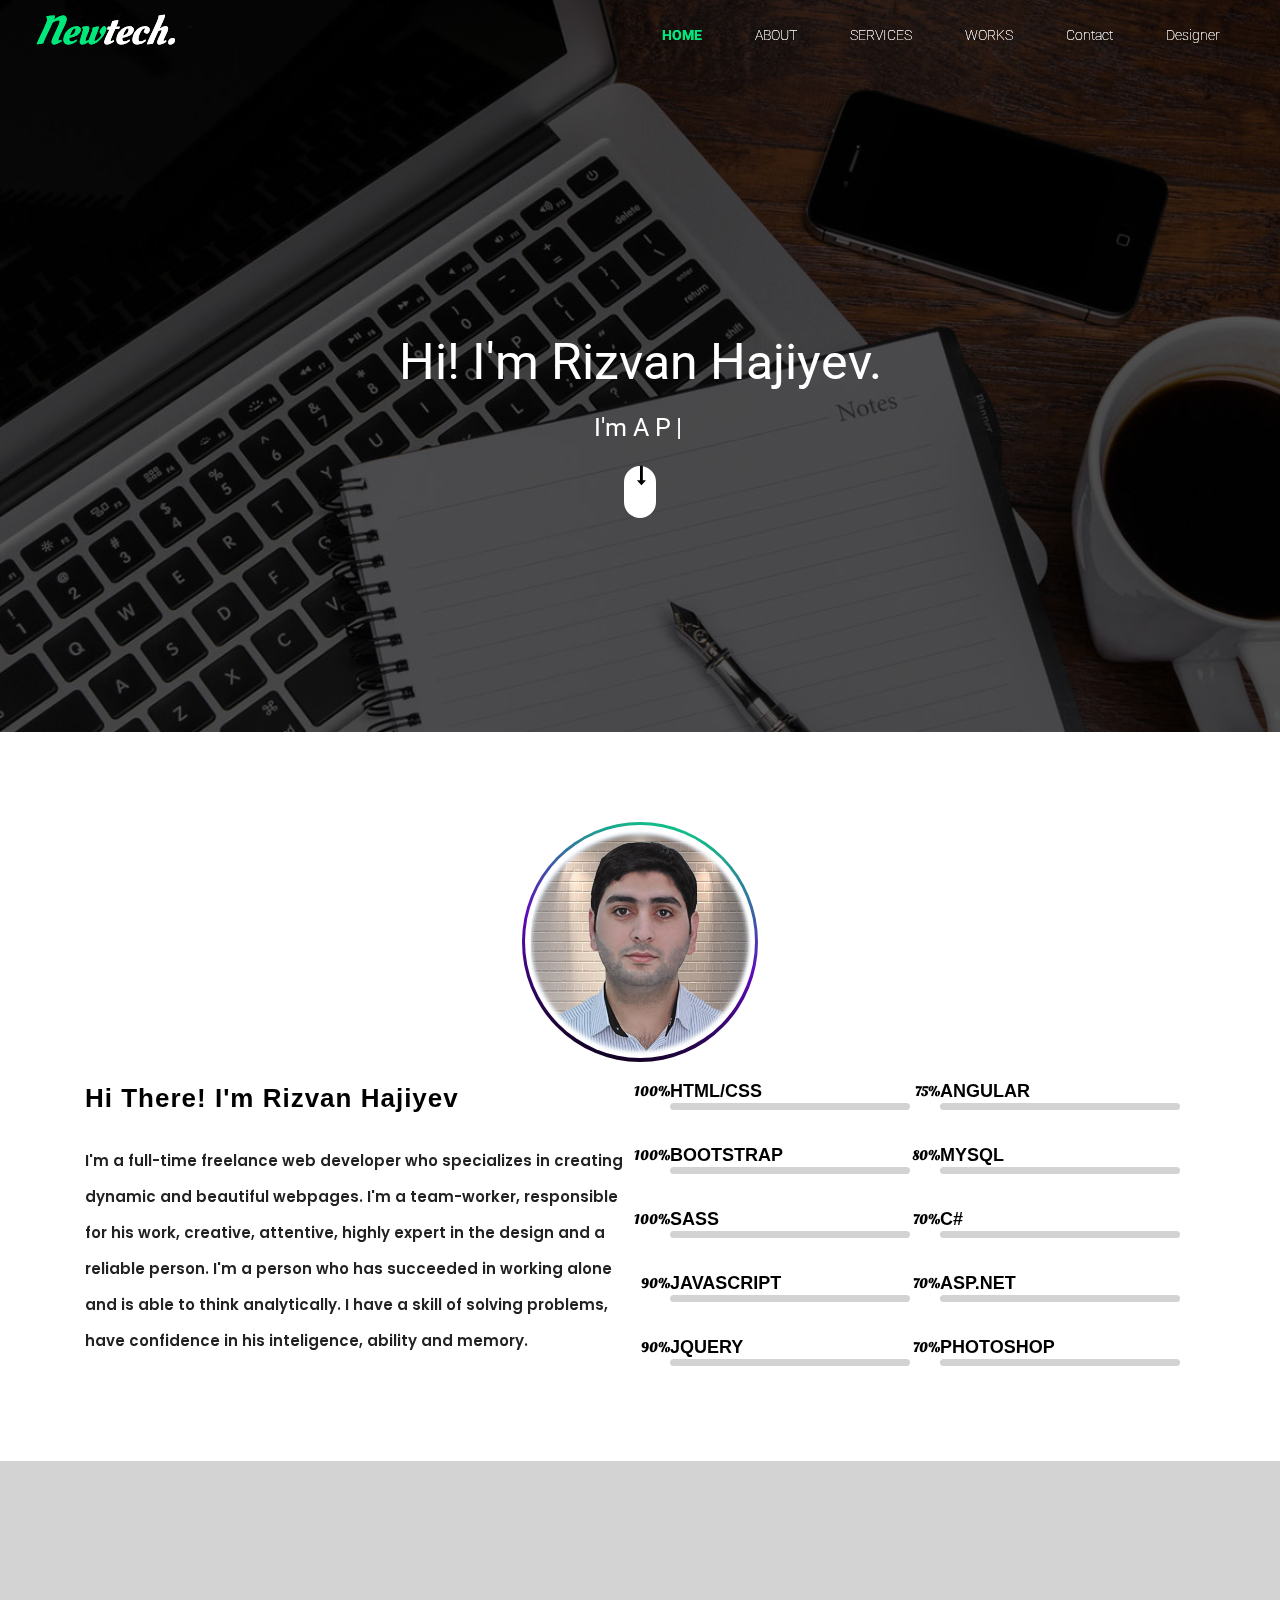
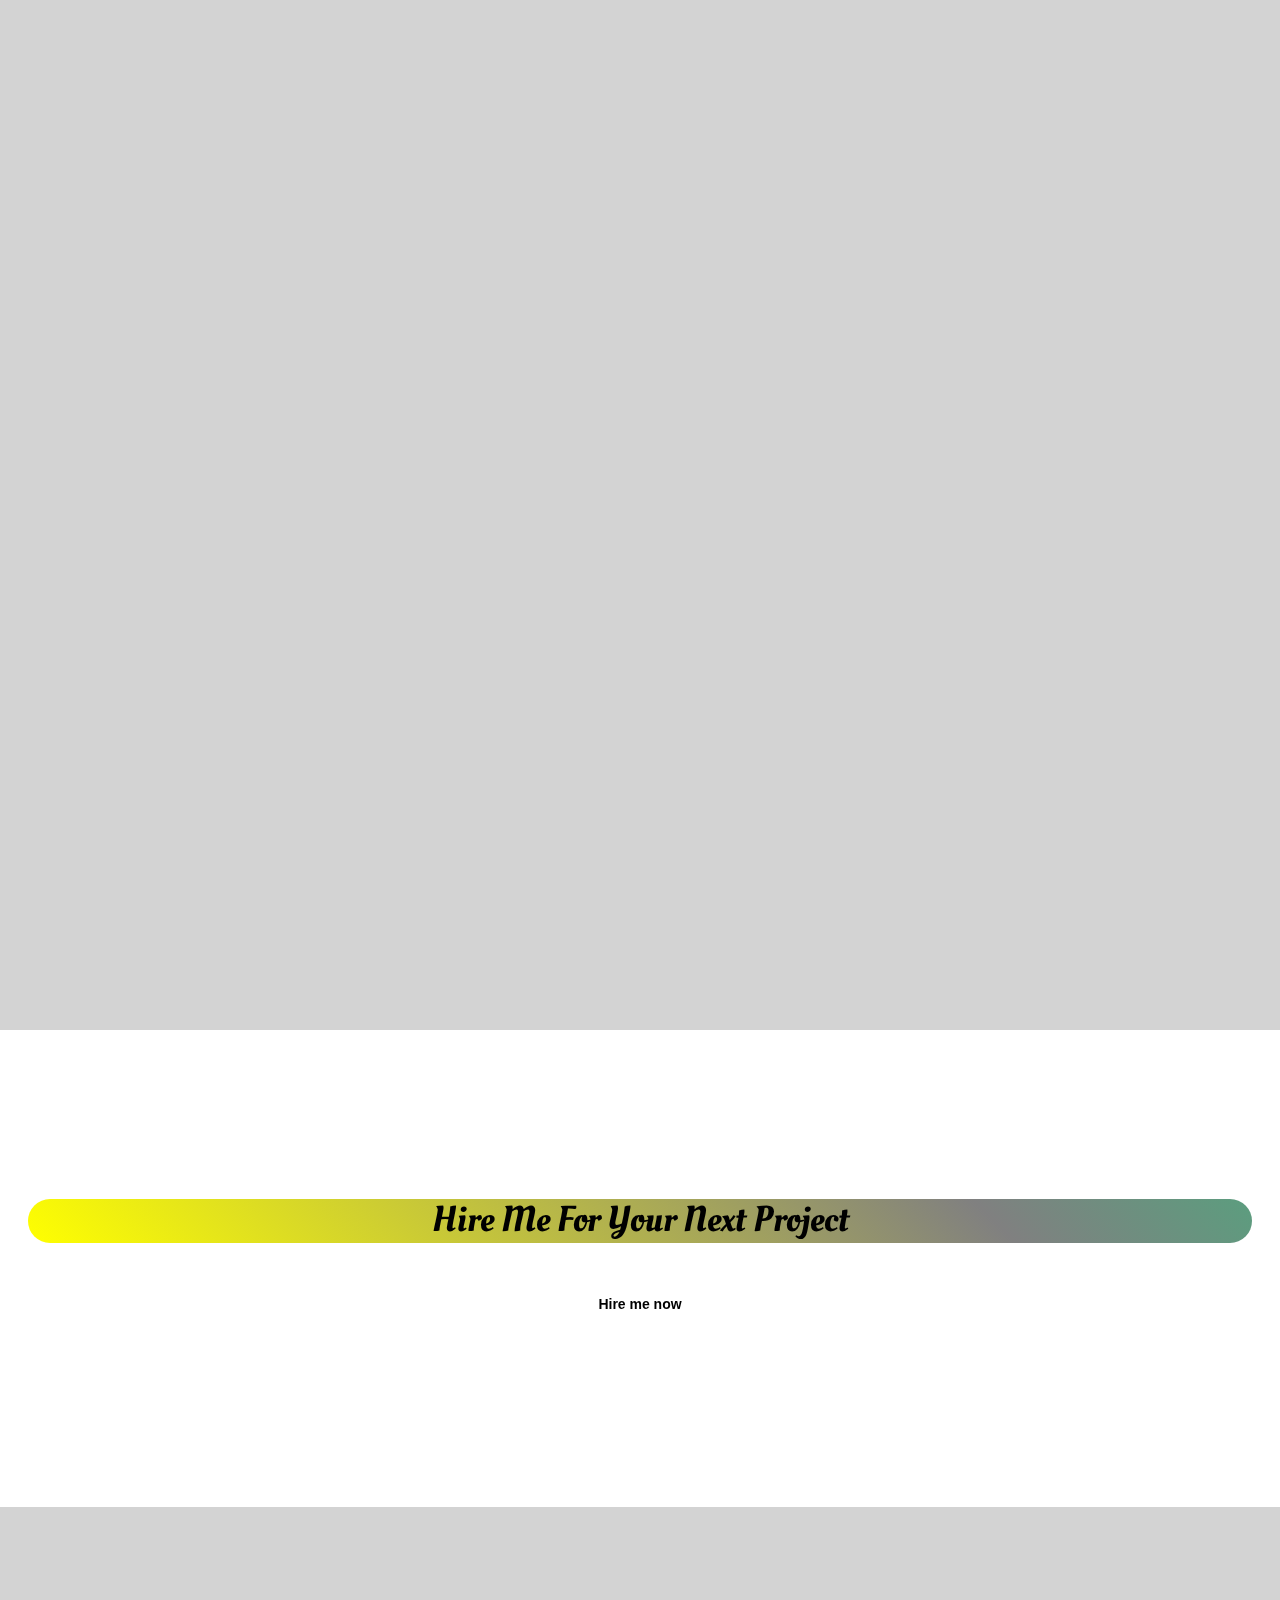
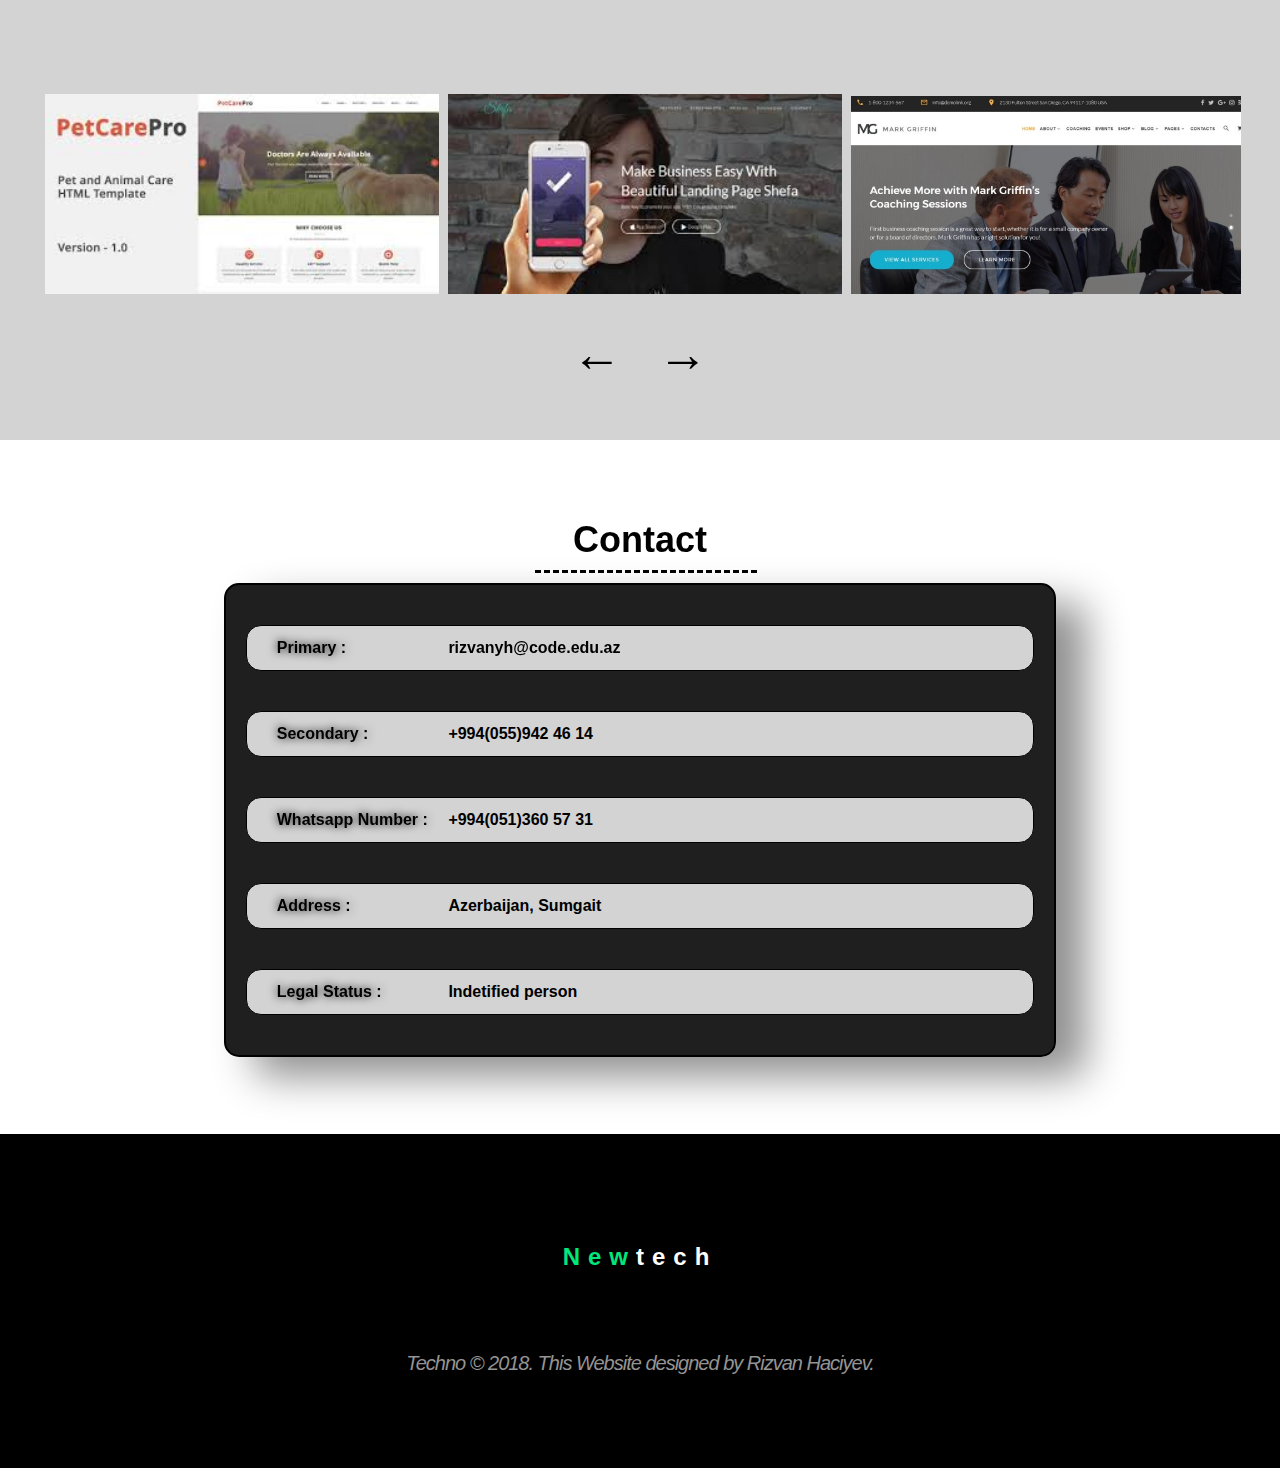
==== Portfolio/index.html @ cde6d9e6 "Add files via upload" ====
<!DOCTYPE html>
<html lang="en">

<head>
  <meta charset="UTF-8">
  <meta name="viewport" content="width=device-width, initial-scale=1.0">
  <meta http-equiv="X-UA-Compatible" content="ie=edge">
  <title>Portfolio</title>
  <link rel="icon" type="image/png" sizes="32x32" href="images/r.jpg">
  <link href="https://fonts.googleapis.com/css?family=Poppins:100,100i,200,200i,300,300i,400,400i,500,500i,600,600i,700,700i,800,800i,900,900i"
    rel="stylesheet">
  <link href="https://fonts.googleapis.com/css?family=Open+Sans:300,300i,400,400i,600,600i,700,700i,800,800i" rel="stylesheet">
  <link href="https://fonts.googleapis.com/css?family=Roboto:100,100i,300,300i,400" rel="stylesheet">
  <link href="https://fonts.googleapis.com/css?family=Oleo+Script:400,700&amp;subset=latin-ext" rel="stylesheet">
  <link rel="stylesheet" href="https://cdnjs.cloudflare.com/ajax/libs/font-awesome/4.7.0/css/font-awesome.min.css">
  <link rel="stylesheet" href="https://cdnjs.cloudflare.com/ajax/libs/animate.css/3.5.2/animate.min.css" integrity="sha384-OHBBOqpYHNsIqQy8hL1U+8OXf9hH6QRxi0+EODezv82DfnZoV7qoHAZDwMwEJvSw"
    crossorigin="anonymous">
  <link rel="stylesheet" href="https://maxcdn.bootstrapcdn.com/bootstrap/3.3.7/css/bootstrap.min.css" integrity="sha384-BVYiiSIFeK1dGmJRAkycuHAHRg32OmUcww7on3RYdg4Va+PmSTsz/K68vbdEjh4u"
    crossorigin="anonymous">
  <link rel="stylesheet" href="css/animate.css">
  <link rel="stylesheet" href="css/style.css">
</head>

<body>
  <!--Start Header--------------------->
  <div class="mrotate">
    <div class="rotate">Loading...</div>
  </div>
  <section>
    <div class="container-fluid contain">
      <div class="row">
        <div class="shead">
          <div class="col-md-12 menubox">
            <h1><span>New</span>tech.</h1>
            <div class="lines">
              <div class="line3" id="sameline"></div>
              <div class="line1" id="sameline"></div>
              <div class="line2" id="sameline"></div>
              <div class="Cline1"></div>
              <div class="Cline2"></div>
            </div>
            <nav>
              <ul class="static">
                <li>
                  <a class="switch active" href="#homechange" id="home">HOME</a>
                </li>
                <li>
                  <a class="switch" href="#featureschange" id="features">ABOUT</a>
                </li>
                <li>
                  <a class="switch" href="#screenchange" id="screen">SERVICES</a>
                </li>
                <li>
                  <a class="switch" href="#workschange" id="works">WORKS</a>
                </li>
                <li>
                  <a class="switch" href="#contactchange" id="contact">Contact</a>
                </li>
                <li>
                  <a class="switch" href="#designchange" id="design">Designer</a>
                </li>
              </ul>

              <div class="liline"></div>
            </nav>

          </div>

        </div>
      </div>
    </div>
  </section>

  <section class="header" id="homechange">
    <div class="container-fluid contain">
      <div class="row">
        <div class="head">
          <div class="col-md-12 menubox">
            <h1><span>New</span>tech.</h1>
            <div class="lines">
              <div class="line3"></div>
              <div class="line1"></div>
              <div class="line2"></div>
              <div class="Cline1"></div>
              <div class="Cline2"></div>
            </div>
            <nav>
              <ul class="static">
                <li>
                  <a class="switch active" href="#homechange" id="home">HOME</a>
                </li>
                <li>
                  <a class="switch" href="#featureschange" id="features">ABOUT</a>
                </li>
                <li>
                  <a class="switch" href="#screenchange" id="screen">SERVICES</a>
                </li>
                <li>
                  <a class="switch" href="#workschange" id="works">WORKS</a>
                </li>
                <li>
                  <a class="switch" href="#contactchange" id="contact">Contact</a>
                </li>
                <li>
                  <a class="switch" href="#designchange" id="design">Designer</a>
                </li>
              </ul>
              <div class="liline"></div>
            </nav>
          </div>
          <div class="headtext">
            <h2>Hi! I'm Rizvan Hajiyev.</h2>
            <span class="typing"></span>
            <div class="round">
              <i class="fa fa-long-arrow-down down" aria-hidden="true"></i>
            </div>
          </div>
        </div>
      </div>
    </div>
  </section>
  <!--End Header----------------->

  <!--Start Parts1---------------------->
  <section class="parts1" id="featureschange">
    <div class="container">
      <div class="imgbox">
        <img src="images/mine.jpg" alt="">
      </div>
      <div class="row">
        <div class="col-md-6 ">
          <div class="first">
            <h1>Hi There! I'm Rizvan Hajiyev</h1>
            <p>I'm a full-time freelance web developer who specializes in creating dynamic and beautiful webpages.
              I'm a team-worker, responsible for his work, creative, attentive, highly expert in the design and a
              reliable person.
              I'm a person who has succeeded in working alone and is able to think analytically.
              I have a skill of solving problems, have confidence in his inteligence, ability and memory.</p>
          </div>
        </div>
        <div class="col-md-6 ">
          <div class="first">
            <div class="col-md-6">
              <h4 class="secondp">HTML/CSS</h4><span class="degreenum"></span>
              <div class="mainline ">
                <div class="innerline first"><abbr title="100%">100%</abbr></div>
              </div>
              <h4 class="secondp">BOOTSTRAP</h4>
              <div class="mainline ">
                <div class="innerline first"><abbr title="100%">100%</abbr></div>
              </div>
              <h4 class="secondp">SASS</h4>
              <div class="mainline ">
                <div class="innerline first"><abbr title="100%">100%</abbr></div>
              </div>
              <h4 class="secondp">JAVASCRIPT</h4>
              <div class="mainline">
                <div class="innerline secondl"><abbr title="90%">90%</abbr></div>
              </div>
              <h4 class="secondp">JQUERY</h4>
              <div class="mainline">
                <div class="innerline secondl"><abbr title="90%">90%</abbr></div>
              </div>
            </div>
            <div class="col-md-6">
              <h4 class="secondp">ANGULAR</h4>
              <div class="mainline">
                <div class="innerline third"><abbr title="75%">75%</abbr></div>
              </div>
              <h4 class="secondp">MYSQL</h4>
              <div class="mainline">
                <div class="innerline five"><abbr title="80%">80%</abbr></div>
              </div>
              <h4 class="secondp">C#</h4>
              <div class="mainline">
                <div class="innerline four"><abbr title="70%">70%</abbr></div>
              </div>
              <h4 class="secondp">ASP.NET</h4>
              <div class="mainline">
                <div class="innerline four"><abbr title="70%">70%</abbr></div>
              </div>
              <h4 class="secondp">PHOTOSHOP</h4>
              <div class="mainline">
                <div class="innerline four"><abbr title="70%">70%</abbr></div>
              </div>
            </div>
          </div>
        </div>
      </div>
    </div>
  </section>
  <a href="#" class="scrollup toggle">
    <i class="fa fa-angle-up"></i>
  </a>
  <!--End Parts1------------------->

  <!--Start parts2----------------------->
  <section class="parts2" id="screenchange">
    <div class="container">
      <div class="row">
        <div class="screenshots">
          <h6 class="screen">What I Do</h6>
          <div class="line"></div>
          <p class="shots">All my services.</p>
        </div>
        <div class="rlines">
          <div class="rline1" id="samerline"></div>
          <div class="rline2" id="samerline"></div>
        </div>
        <div class="col-md-4 ">
          <div class="firstw firstan" id="sameW">
            <i class="fa fa-laptop secondw">
            </i>
            <h2>Web Design</h2>
            <p class="secondp">As a web designer, I put my mind and heart into every web design project.
              I love designing websites that stand out from the rest.</p>
          </div>
        </div>
        <div class="col-md-4 ">
          <div class="firstw secondan" id="sameW">
            <i class="fa fa-cogs secondw" aria-hidden="true"></i>
            <h2>Web Development</h2>
            <p class="secondp">Designing and Coding have been my passion since the days I started working with
              computers but I found myself into web design/development since 2017.</p>
          </div>
        </div>
        <div class="col-md-4 ">
          <div class="firstw thirdan" id="sameW">
            <i class="fa fa-mobile secondwt secondw" aria-hidden="true"></i>
            <h2>Responsive Design</h2>
            <p class="secondp">I create responsive websites that allow the user to experience your website in the best
              and most appropriate way suited to the device they are using.</p>
          </div>
        </div>
        <div class="col-md-4 ">
          <div class="firstw fouran">
            <i class="fa fa-heart secondw">
            </i>
            <h2>Branding Identity</h2>
            <p class="secondp">I want to make sure my customers remember my brand’s history, values and vision.I
              demonstrate visuals with visual components and features on my website. </p>
          </div>
        </div>
        <div class="col-md-4 ">
          <div class="firstw fivean">
            <i class="fa fa-magic secondw"></i>
            <h2>Creative Design</h2>
            <p class="secondp">I make creative web sites with fresh designs. Sometimes you have no idea what you want; that’s just fine. I can guide you to something special.
            </p>
          </div>
        </div>
        <div class="col-md-4 ">
          <div class="firstw sixan">
            <i class="fa fa-paper-plane-o secondw"></i>
            <h2>Quick Support</h2>
            <p class="secondp">Do you need support for your website? You can get quick support whenever you need it.</p>
          </div>
        </div>
      </div>
    </div>
  </section>
  <!--End Parts2--------------------->

  <!--Start Hire------------------------->
  <section id="hire">
    <div class="container-fluid">
      <div class="row">
        <div class="col-md-12">
          <div class="htext">
            <h1>Hire Me For Your Next Project</h1>
            <button type="button" class="btn btn-dark">Hire me now</button>
          </div>
        </div>
      </div>
    </div>
  </section>
  <!--End Hire----------------------->

  <!--Start Parts3------------------------>
  <section class="parts3" id="workschange">
    <div class="container-fluid conpad">
      <div class="row">
        <div class="col-md-12">
          <div class="second_screen">
            <h1 class="screen">Recent Work<div class="lines"></div>
            </h1>
            <div class="line"></div>
            <p class="shots">Some projects I made in my free time.</p>
          </div>
        </div>
      </div>
    </div>
    <div class="container-fluid conpad">
      <div class="row marg">
        <div class="owl_theme">
          <div class="slide_owl">
            <div class="col-md-12">
              <div class="slide_image">
                <div class="item">
                  <img src="images/four.png" alt="">
                  <div class="botlight"><i class="fa fa-long-arrow-right right" aria-hidden="true"></i> Fifth work<i
                      class="fa fa-long-arrow-left left" aria-hidden="true"></i></div>
                </div>
                <div class="item">
                  <img src="images/five.jpg" alt="">
                  <div class="botlight"><i class="fa fa-long-arrow-right right" aria-hidden="true"></i>First work <i
                      class="fa fa-long-arrow-left left" aria-hidden="true"></i></div>

                </div>
                <div class="item">
                  <img src="images/first.jpg" alt="">
                  <div class="botlight"><i class="fa fa-long-arrow-right right" aria-hidden="true"></i> Second work<i
                      class="fa fa-long-arrow-left left " aria-hidden="true"></i></div>

                </div>
                <div class="item">
                  <img src="images/three.jpg" alt="">
                  <div class="botlight"><i class="fa fa-long-arrow-right right" aria-hidden="true"></i>Third work <i
                      class="fa fa-long-arrow-left left" aria-hidden="true"></i></div>
                </div>
                <div class="item">
                  <img src="images/second.jpg" alt="">
                  <div class="botlight"><i class="fa fa-long-arrow-right right" aria-hidden="true"></i> Fourth work<i
                      class="fa fa-long-arrow-left left" aria-hidden="true"></i></div>
                </div>
              </div>
            </div>
          </div>
        </div>
      </div>
    </div>

    <div class="lricons">
      <span class="left"></span>
      <span class="right"></span>
    </div>
    <div class="rlines">
      <div class="rline1" id="samerline"></div>
      <div class="rline2" id="samerline"></div>
    </div>
  </section>
  <!--End Parts3--------------->

  <!--Start Parts4--------------->
  <section class="parts4" id="contactchange">
    <div class="container">
      <div class="row">
        <div class="col-md-12">
          <div class="parts4Head">
            <h1 class="screen">Contact<div class="lines"></div>
            </h1>
          </div>
          <div class="line"></div>
          <div class="information">
            <div class="skills">
              <div class="skillsarea">
                <h4 class="skillsHead">Primary :</h4>
                <p class="skillsText"> <a target="blank" href="https://accounts.google.com/signin/v2/identifier?service=mail&passive=true&rm=false&continue=https%3A%2F%2Fmail.google.com%2Fmail%2F&ss=1&scc=1&ltmpl=default&ltmplcache=2&emr=1&osid=1&flowName=GlifWebSignIn&flowEntry=ServiceLogin">rizvanyh@code.edu.az</a></p>
              </div>
              <div class="skillsarea">
                <h4 class="skillsHead">Secondary :</h4>
                <p class="skillsText">+994(055)942 46 14</p>
              </div>
              <div class="skillsarea">
                <h4 class="skillsHead">Whatsapp Number :</h4>
                <p class="skillsText">+994(051)360 57 31</p>
              </div>
              <div class="skillsarea">
                <h4 class="skillsHead">Address :</h4>
                <p class="skillsText"> Azerbaijan, Sumgait</p>
              </div>
              <div class="skillsarea">
                <h4 class="skillsHead">Legal Status :</h4>
                <p class="skillsText">Indetified person</p>
              </div>
            </div>
          </div>
        </div>
      </div>
    </div>
    <div class="rlines">
      <div class="rline1" id="samerline"></div>
      <div class="rline2" id="samerline"></div>
    </div>
  </section>
  <!--End Parts4-------------->

  <!--Start Designchange--------------->
  <section id="designchange">
    <div class="container">
      <div class="row">
        <div class="col-md-12">
          <h3><span>N</span><span>e</span><span>w</span>tech</h3>
          <ul>
            <li>T</li>
            <li>E</li>
            <li>C</li>
            <li>H</li>
            <li>N</li>
            <li>O</li>
          </ul>
          <p>Techno &#169 2018. This Website designed by Rizvan Haciyev.</p>
        </div>
      </div>
    </div>
  </section>
  <!--End Designchange------------->
  <script src="https://ajax.googleapis.com/ajax/libs/jquery/3.2.1/jquery.min.js"></script>
  <script src="https://maxcdn.bootstrapcdn.com/bootstrap/3.3.7/js/bootstrap.min.js" integrity="sha384-Tc5IQib027qvyjSMfHjOMaLkfuWVxZxUPnCJA7l2mCWNIpG9mGCD8wGNIcPD7Txa"
    crossorigin="anonymous"></script>
  <script src="script/jquery-3.2.1.min.js"></script>
  <script src="script/jquery.ripples-min.js"></script>
  <script src="script/typed.js"></script>
  <script src="script/script.js"></script>
</body>

</html>
---- Portfolio/css/style.css ----
body {
  margin: 0px;
  font-family: 'Oleo Script', cursive; }
  body .mrotate {
    position: fixed;
    z-index: 99999;
    width: 100%;
    height: 100%;
    top: 0;
    left: 0;
    transition: all 1s;
    background: black; }
    body .mrotate .rotate {
      position: absolute;
      top: 50%;
      left: 50%;
      transform: translate(-50%, -50%);
      width: 150px;
      height: 150px;
      border: 4px solid #3c3c3c;
      border-radius: 50%;
      box-shadow: 0px 0px 20px rgba(0, 0, 0, 0.5);
      text-align: center;
      color: #00e77b;
      font-family: 'Roboto', sans-serif;
      font-weight: 400;
      text-transform: uppercase;
      line-height: 150px;
      font-size: 22px;
      text-shadow: 0 0 10px #00e77b; }
      body .mrotate .rotate::before {
        content: '';
        position: absolute;
        top: -4px;
        left: -4px;
        width: 150px;
        height: 150px;
        border: 4px solid transparent;
        border-top: 4px solid #00e77b;
        border-right: 4px solid #00e77b;
        border-radius: 50%;
        animation: circleR 1.5s linear infinite; }
    body .mrotate.done {
      z-index: -1;
      display: none; }

.static {
  padding-top: 0px;
  text-decoration: none;
  font-weight: 100;
  border: none;
  position: absolute;
  z-index: 9999;
  top: 25px;
  right: 35px; }
  .static li {
    margin: 0px 25px;
    list-style-type: none;
    display: inline-block;
    text-decoration: none; }
    .static li .switch {
      padding-bottom: 22px;
      text-decoration: none;
      color: white; }
      .static li .switch:hover {
        color: black;
        transition: 0.1s ease-in; }
    .static li .switch.active {
      color: #00e77b;
      font-weight: bold; }

.contain {
  padding: 0px; }

.header .headtext {
  text-align: center;
  position: relative;
  left: 0px;
  top: 335px; }
  .header .headtext h2 {
    color: white;
    font-size: 50px;
    margin: 0px;
    margin-bottom: 20px;
    font-family: 'Roboto', sans-serif;
    font-weight: 400;
    animation-name: zoomIn;
    animation-duration: 4s; }
    .header .headtext h2 span {
      color: #00e77b;
      font-size: 50px;
      margin: 0px;
      margin-bottom: 20px;
      font-family: 'Roboto', sans-serif;
      font-weight: 400;
      animation: animatespan 3s alternate infinite; }
  .header .headtext span {
    color: white;
    font-size: 25px;
    position: relative;
    margin: 40px 0px 50px 0px;
    padding-right: 5px;
    font-family: 'Roboto', sans-serif;
    font-weight: 400; }
  .header .headtext .round {
    width: 32px;
    height: 52px;
    border-radius: 20px;
    position: relative;
    margin: 0px auto;
    margin-top: 20px;
    background: white;
    cursor: pointer; }
    .header .headtext .round i {
      color: black;
      position: absolute;
      top: 0px;
      left: 12.5px;
      font-size: 20px; }
    .header .headtext .round:hover {
      border: none;
      background: linear-gradient(15deg, black, #5f0bbe, #00e77b);
      transition: all 2s ease; }
      .header .headtext .round:hover i {
        color: white; }

.head {
  background: url("../images/designs.jpg");
  background-size: cover;
  background-position: center center;
  width: 100%;
  max-width: 100%;
  height: 732px;
  background-attachment: fixed;
  margin-bottom: 0;
  cursor: pointer; }
  .head .static li a {
    font-family: 'Roboto', sans-serif;
    text-decoration: none;
    color: white; }
    .head .static li a:hover {
      color: white;
      text-decoration: none; }

.shead .static li a {
  text-decoration: none;
  color: white;
  font-family: 'Roboto', sans-serif; }
  .shead .static li a:hover {
    color: white;
    text-decoration: none; }

.menubox {
  position: fixed;
  right: 0;
  left: 0;
  z-index: 9999; }
  .menubox h1 {
    color: white;
    font-size: 40px;
    line-height: 64px;
    padding-right: 23%;
    font-style: italic;
    font-weight: 400;
    position: relative;
    z-index: 9999;
    margin: 0px 0px 0px 20px; }
    .menubox h1 span {
      color: #00e77b; }
  .menubox .lines {
    position: absolute;
    right: 50px;
    right: 18px;
    width: 28px;
    height: 25px;
    top: -40px;
    transform: rotate(180deg);
    z-index: 9999; }
    .menubox .lines #sameline {
      width: 30px;
      height: 4px;
      position: relative;
      top: 0px;
      background: #00e77b;
      margin-bottom: 5px; }
    .menubox .lines .Cline1 {
      width: 30px;
      height: 4px;
      transform: rotate(40deg);
      position: absolute;
      top: 11px;
      background: #00e77b;
      opacity: 0; }
    .menubox .lines .Cline2 {
      width: 30px;
      height: 4px;
      transform: rotate(-40deg);
      position: absolute;
      top: 11px;
      background: #00e77b;
      opacity: 0; }

i {
  margin-right: 5px;
  vertical-align: middle; }

nav .liline {
  width: 0px;
  position: absolute;
  height: 2px;
  border-radius: 50px;
  background: #00e77b; }

.parts1 {
  background: white;
  padding-top: 6%;
  padding-bottom: 4%; }
  .parts1 .imgbox {
    width: 236px;
    height: 240px;
    border-radius: 50%;
    margin: auto;
    background: linear-gradient(15deg, black, #5f0bbe, #00e77b); }
    .parts1 .imgbox img {
      width: 230px;
      border-radius: 50%;
      margin: 3px; }
  .parts1 .first h1 {
    font-family: "Montserrat", sans-serif;
    letter-spacing: 1px;
    line-height: 1.3;
    color: black;
    font-weight: 600;
    font-size: 26px; }
  .parts1 .first h4 {
    font-family: "Montserrat", sans-serif;
    color: black;
    font-weight: 600;
    padding: 0px;
    margin-top: 20px;
    display: inline-block;
    margin-bottom: 0px; }
  .parts1 .first .degreenum {
    font-family: "Montserrat", sans-serif;
    color: black;
    font-weight: 600;
    position: absolute;
    left: 12px;
    font-size: 18px;
    margin-top: 16px; }
  .parts1 .first .mainline {
    width: 100%;
    height: 7px;
    background: lightgray;
    border-radius: 50px;
    display: inline-block;
    margin-bottom: 10px; }
    .parts1 .first .mainline .innerline {
      width: 0%;
      height: 7px;
      background: black;
      border-radius: 50px;
      position: relative; }
      .parts1 .first .mainline .innerline abbr[title] {
        position: absolute;
        right: 0;
        top: -21px;
        cursor: none;
        border: none;
        text-decoration: none;
        color: black;
        font-weight: bold; }
  .parts1 .first p {
    font-family: 'Poppins', sans-serif;
    font-weight: 600;
    line-height: 2.4;
    font-size: 15px;
    color: #222;
    margin-top: 28px;
    padding-bottom: 40px; }
  .parts1 .first a {
    color: white;
    text-decoration: none;
    padding: 10px 30px;
    border-radius: 50px;
    background: linear-gradient(15deg, black, #5f0bbe, #00e77b);
    font-family: 'Poppins', sans-serif;
    font-weight: 400;
    margin-top: 30px; }
    .parts1 .first a:hover {
      color: #00e77b;
      background: black;
      transition: 0.3s ease; }

.scrollup {
  position: fixed;
  border: 1px solid transparent;
  font-size: 25px;
  color: black;
  text-align: center;
  background: linear-gradient(15deg, black, #5f0bbe, #00e77b);
  padding: 3px 10px 10px 13px;
  border-radius: 20%;
  top: 92%;
  right: 10px;
  z-index: 15;
  display: none; }
  .scrollup:hover {
    color: #00e77b;
    border: 1px dashed #00e77b;
    background: black;
    transition: 0.3s ease; }

.secondw {
  border-radius: 50%;
  padding: 28px 30px;
  color: white;
  background: black;
  font-size: 25px;
  margin-top: 20%;
  border: none; }

.secondwt {
  border-radius: 50%;
  padding: 28px 38px;
  color: white;
  border: none;
  background: black;
  font-size: 25px;
  margin-top: 20%; }

.parts2 {
  padding: 5% 0;
  position: relative;
  background: lightgray; }
  .parts2 .firstw {
    text-align: center;
    height: 410px;
    border-radius: 15px;
    border: 1px solid #222;
    margin: 15px 0px;
    padding: 0px; }
    .parts2 .firstw:hover {
      transition: 1s ease;
      box-shadow: 20px 30px 40px rgba(3, 3, 3, 0.438);
      transform: translate(-80, -80px);
      position: relative;
      border-radius: 7px;
      transition: all 4s ease; }
      .parts2 .firstw:hover .secondw {
        background: #00e77b;
        color: black;
        margin-top: 20%;
        border: none;
        border-left: 4px solid black;
        border-right: 4px solid black;
        transition: 0.5s;
        border-radius: 15px; }
      .parts2 .firstw:hover h2 {
        background: linear-gradient(15deg, #222, #00e77b, #6f09e4);
        color: black; }
    .parts2 .firstw p {
      font-size: 17px;
      font-family: "Montserrat", sans-serif;
      line-height: 26px;
      letter-spacing: 0px;
      padding-left: 5px;
      color: black;
      padding-right: 5px; }
  .parts2 .thirdan {
    position: relative;
    left: -353%;
    transform: rotate(180deg); }
  .parts2 .firstan {
    position: relative;
    left: -353%;
    transform: rotate(180deg); }
  .parts2 .secondan {
    position: relative;
    left: -353%;
    transform: rotate(180deg); }
  .parts2 .fivean {
    position: relative;
    top: 300px;
    opacity: 0; }
  .parts2 .fouran {
    position: relative;
    top: 300px;
    opacity: 0; }
  .parts2 .sixan {
    position: relative;
    top: 300px;
    opacity: 0; }
  .parts2 .rlines .rline1 {
    height: 2px;
    width: 130px;
    background: black;
    position: absolute;
    top: 115px;
    left: 390px;
    visibility: hidden; }
  .parts2 .rlines .rline2 {
    width: 130px;
    height: 2px;
    background: black;
    position: absolute;
    top: 115px;
    right: 390px;
    visibility: hidden; }

.screenshots {
  text-align: center;
  margin-bottom: 40px;
  visibility: hidden; }
  .screenshots h6 {
    font-size: 60px;
    color: black;
    position: relative;
    font-family: "Montserrat", sans-serif;
    font-weight: 600;
    padding: 0px; }
  .screenshots p {
    font-family: "Montserrat", sans-serif;
    color: #6b6363;
    font-weight: bold;
    letter-spacing: 1px;
    font-size: 16px; }

.row {
  margin-right: 0px;
  margin-left: 0px; }

.line {
  border-top: 3px dashed black;
  width: 20%;
  margin-left: 40.5%;
  padding-bottom: 10px; }

#hire {
  background: url("../images/photo-2.jpg");
  background-repeat: no-repeat;
  background-attachment: fixed;
  background-size: cover;
  position: relative;
  z-index: 0;
  padding: 7% 0; }
  #hire .htext {
    text-align: center;
    padding: 5% 0;
    width: 100%; }
    #hire .htext h1 {
      padding: 0px;
      color: black;
      letter-spacing: 0.5;
      position: relative;
      border-radius: 50px; }
      #hire .htext h1::before {
        content: "";
        position: absolute;
        top: -2px;
        left: -2px;
        border-radius: 50px;
        background: linear-gradient(45deg, yellow, gray, #00e77b, white, blue, red);
        background-size: 400%;
        width: calc(100% + 4px);
        height: calc(100% + 4px);
        z-index: -1;
        animation: animate 20s linear infinite; }
    #hire .htext .btn-dark {
      padding: 12px 37px;
      outline: none;
      border-radius: 50px;
      font-family: "Montserrat", sans-serif;
      font-weight: 600;
      margin: 30px 0px;
      background: white;
      color: black; }
      #hire .htext .btn-dark:hover {
        background: linear-gradient(15deg, black, #5f0bbe, #00e77b);
        color: white;
        transition: 2s ease; }

.parts3 {
  background: lightgray;
  width: 100%;
  padding: 4% 0;
  position: relative; }
  .parts3 .conpad {
    padding: 0px; }
    .parts3 .conpad .second_screen {
      text-align: center;
      margin: 0px 0px 30px 0px;
      visibility: hidden; }
      .parts3 .conpad .second_screen p {
        font-family: "Montserrat", sans-serif;
        color: #6b6363;
        font-weight: bold;
        letter-spacing: 1px;
        font-size: 16px; }
      .parts3 .conpad .second_screen .screen {
        color: black;
        position: relative;
        font-family: "Montserrat", sans-serif;
        font-weight: 600;
        padding: 0px; }
      .parts3 .conpad .second_screen .shots {
        color: gray; }
    .parts3 .conpad .marg .owl_theme {
      width: 1202px;
      margin: 0px auto;
      overflow: hidden; }
      .parts3 .conpad .marg .owl_theme .slide_owl {
        display: block;
        width: 2050px;
        margin-left: -400px; }
        .parts3 .conpad .marg .owl_theme .slide_owl .slide_image {
          left: 0px; }
          .parts3 .conpad .marg .owl_theme .slide_owl .slide_image .item {
            width: 400px;
            max-width: 100%;
            box-sizing: border-box;
            display: inline-block;
            position: relative;
            z-index: 10;
            transition: all 100ms slow;
            border-left: 3px solid transparent;
            border-right: 3px solid transparent;
            transform: translate3d(-285px, 0px, 0px);
            animation: slideshow 3 linear infinite;
            left: 270px; }
            .parts3 .conpad .marg .owl_theme .slide_owl .slide_image .item .botlight {
              width: 100%;
              max-width: 100%;
              height: 35px;
              position: relative;
              bottom: 35px;
              font-size: 17px;
              left: 0px;
              font-family: "Montserrat", sans-serif;
              letter-spacing: 1px;
              color: black;
              font-weight: 600;
              text-align: center;
              padding-top: 5px;
              z-index: -20;
              background: linear-gradient(15deg, black, #5f0bbe, #00e77b); }
            .parts3 .conpad .marg .owl_theme .slide_owl .slide_image .item img {
              width: 100%;
              margin-left: 0px;
              margin-top: 0px; }
            .parts3 .conpad .marg .owl_theme .slide_owl .slide_image .item:hover .botlight {
              bottom: 0px;
              background: linear-gradient(15deg, black, #5f0bbe, #00e77b);
              transition: 1s ease;
              z-index: 0; }
            .parts3 .conpad .marg .owl_theme .slide_owl .slide_image .item:hover .left {
              right: 53px;
              transition: 0.6s ease; }
            .parts3 .conpad .marg .owl_theme .slide_owl .slide_image .item:hover .right {
              left: 60px;
              transition: 0.6s ease; }
  .parts3 .lricons {
    position: relative;
    bottom: 40px;
    height: 60px;
    font-size: 80px;
    color: black;
    z-index: 2;
    text-align: center; }
    .parts3 .lricons .right {
      padding: 0px 10px;
      cursor: pointer;
      z-index: 2;
      color: black;
      height: 35vh;
      font-weight: 600;
      font-size: 50px;
      animation-duration: 1s;
      animation-name: lrflash; }
      .parts3 .lricons .right::before {
        content: '\2192'; }
      .parts3 .lricons .right:hover {
        transition: 0.2s;
        color: #00e77b;
        font-weight: bold; }
    .parts3 .lricons .left {
      padding: 0px 10px;
      cursor: pointer;
      color: black;
      z-index: 2;
      height: 35vh;
      font-weight: 600;
      font-size: 50px;
      animation-duration: 1s;
      animation-name: lrflash; }
      .parts3 .lricons .left::before {
        content: "\2190"; }
      .parts3 .lricons .left:hover {
        transition: 0.2s;
        color: #00e77b;
        font-weight: bold; }
  .parts3 .rlines .rline1 {
    width: 130px;
    height: 2px;
    background: black;
    position: absolute;
    top: 115px;
    left: 390px;
    visibility: hidden; }
  .parts3 .rlines .rline2 {
    width: 130px;
    height: 2px;
    background: black;
    position: absolute;
    top: 115px;
    right: 390px;
    visibility: hidden; }

.parts4 {
  background: white;
  width: 100%;
  padding: 6% 0;
  padding-top: 50px;
  position: relative; }
  .parts4 .parts4Head {
    text-align: center;
    margin: 30px 0px 10px 0px; }
    .parts4 .parts4Head p {
      font-family: "Montserrat", sans-serif;
      color: #6b6363;
      font-weight: bold;
      letter-spacing: 1px;
      font-size: 16px; }
    .parts4 .parts4Head .screen {
      color: black;
      position: relative;
      font-family: "Montserrat", sans-serif;
      font-weight: 600;
      padding: 0px; }
    .parts4 .parts4Head .shots {
      color: gray; }
  .parts4 .information {
    padding: 20px;
    background: rgba(24, 23, 23, 0.966);
    width: 75%;
    margin: 0 auto;
    border-radius: 15px;
    border: 2px solid black;
    position: relative;
    box-shadow: 30px 20px 40px rgba(3, 3, 3, 0.438);
    transform: translate(-90px -90px);
    transition: 0.1s ease; }
    .parts4 .information:hover {
      background: linear-gradient(15deg, black, #5f0bbe, #00e77b);
      transition: .1s ease-in; }
    .parts4 .information .skills .skillsarea {
      border-right: none;
      position: relative;
      width: 100%;
      margin: 20px 0px;
      display: inline-block;
      padding: 10px;
      background: lightgray;
      border: 1px solid black;
      border-radius: 15px; }
      .parts4 .information .skills .skillsarea:hover {
        background: #00e77b;
        border: 1px solid #00e77b;
        transition: all .1s ease; }
        .parts4 .information .skills .skillsarea:hover .skillsHead {
          animation-name: bounceIn;
          animation-duration: 0.5s; }
      .parts4 .information .skills .skillsarea .skillsHead {
        top: 0;
        width: 200px;
        position: absolute;
        left: 0;
        line-height: 1.5em;
        padding: 0 0 4px;
        color: black;
        font-size: 16px;
        font-family: "Montserrat", sans-serif;
        font-weight: 600;
        margin-left: 30px;
        text-shadow: 0 0 10px black; }
      .parts4 .information .skills .skillsarea .skillsText {
        padding: 0 0 0 25%;
        font-size: 16px;
        font-family: "Montserrat", sans-serif;
        font-weight: 600;
        line-height: 1.5em;
        margin: 0px;
        vertical-align: baseline;
        color: black;
        text-align: left; }
        .parts4 .information .skills .skillsarea .skillsText a {
          text-decoration: none;
          color: black;
          font-size: 16px;
          font-family: "Montserrat", sans-serif;
          font-weight: 600;
          line-height: 1.5em; }
  .parts4 .rlines .rline1 {
    width: 130px;
    height: 2px;
    background: black;
    position: absolute;
    top: 100px;
    left: 390px; }
  .parts4 .rlines .rline2 {
    width: 130px;
    height: 2px;
    background: black;
    position: absolute;
    top: 100px;
    right: 390px; }

#designchange {
  background: black;
  padding: 40px 0px; }
  #designchange h3 {
    font-family: "Montserrat", sans-serif;
    text-align: center;
    color: white;
    font-weight: 600;
    letter-spacing: 8px;
    margin-top: 70px;
    margin-bottom: 0px; }
    #designchange h3 span {
      color: #00e77b; }
  #designchange ul {
    padding: 0px;
    margin: 0px;
    text-align: center; }
    #designchange ul li {
      list-style: none;
      display: inline-block;
      margin: 20px 2px;
      color: #00e77b;
      font-family: "Montserrat", sans-serif;
      width: 37px;
      padding: 5px;
      cursor: pointer;
      font-size: 19px;
      border: 1px solid #00e77b;
      border-radius: 10px;
      visibility: hidden; }
      #designchange ul li:hover {
        background: white;
        border: none;
        transform: rotate(-360deg);
        transition: all 0.7s ease; }
  #designchange p {
    font-size: 20px;
    text-align: center;
    color: #949494;
    padding-bottom: 40px;
    font-family: "Montserrat", sans-serif;
    letter-spacing: -1px;
    font-style: italic; }

@media only screen and (max-width: 1170px) {
  .static {
    display: none;
    top: 64px;
    padding: 0px;
    right: 0px;
    width: 100%;
    background: black;
    opacity: 0.8; }
    .static li {
      margin: 20px 0px;
      list-style-type: none;
      display: block;
      text-decoration: none;
      padding-left: 17px; }
      .static li:first-child {
        border-top: 2px solid #00e77b;
        margin-top: 0px;
        padding-top: 20px; }
      .static li a {
        color: black;
        font-weight: bold; }

  .menubox {
    border-bottom: 2px solid #00e77b; }
    .menubox h1 {
      color: white;
      margin: 0px; }
    .menubox .lines {
      top: 20px;
      transition: 1.5s ease; } }
@media only screen and (max-width: 1330px) {
  .parts1 {
    padding-top: 7%; }

  .parts2 .rlines, .parts3 .rlines, .parts4 .rlines {
    display: none; } }
@media only screen and (max-width: 1225px) {
  .parts1 {
    padding-top: 7%; }

  .parts3 .conpad {
    padding-left: 0px; }
    .parts3 .conpad .marg {
      margin-right: 0px;
      margin-left: -17px; }
      .parts3 .conpad .marg .owl_theme {
        width: 796px; } }
@media only screen and (max-width: 1020px) {
  .parts1 {
    padding-top: 12.5%; }

  .parts2 {
    padding-top: 10%; }

  .parts3 {
    padding-top: 11%; }
    .parts3 .conpad {
      padding-left: 0px; }
      .parts3 .conpad .marg {
        margin-right: 0px;
        margin-left: -16px; }
        .parts3 .conpad .marg .owl_theme {
          width: 388px; }
    .parts3 .lricons .left {
      margin-top: 10%; }
    .parts3 .lricons .right {
      margin-top: 10%; }

  .parts4 .information .skills .skillsarea .skillsText {
    padding: 0px;
    margin-top: 25px;
    margin-left: 10px; }
  .parts4 .information .skills .skillsarea .skillsHead {
    margin-left: 20px; } }
@media only screen and (max-width: 550px) {
  .header .headtext h2 {
    font-size: 35px; }
  .header .headtext h2 {
    font-size: 22px; }

  #designchange p {
    font-size: 13px;
    font-weight: bold; }

  #hire .htext h1 {
    font-size: 26px; }

  .parts1 {
    padding-top: 20%; }
    .parts1 .first h1 {
      font-size: 21px; }
    .parts1 .first p {
      padding-bottom: 15px; }

  .parts2 {
    padding-top: 15%; }

  .parts4 .information .skills .skillsarea .skillsText a {
    font-size: 15px; }
  .parts4 .information .skills .skillsarea .skillsHead {
    margin-left: 20px; } }
@media only screen and (max-width: 380px) {
  .header .headtext h2 {
    font-size: 31px; }
  .header .headtext span {
    font-size: 20px; }

  .parts1 {
    padding-top: 22%; }
    .parts1 .first h1 {
      font-size: 17px; }
    .parts1 .first p {
      padding-bottom: 15px; }

  #hire .htext h1 {
    font-size: 21px; }

  #designchange ul li {
    margin: 20px 1px; }
  #designchange p {
    color: white;
    font-size: 11px; }

  .parts3 .conpad {
    padding-left: 0px; }
    .parts3 .conpad .marg {
      margin-right: 0px;
      margin-left: -16px; }
      .parts3 .conpad .marg .owl_theme {
        width: 330px; }
        .parts3 .conpad .marg .owl_theme .slide_owl .slide_image .item .botlight {
          padding-right: 55px; }
  .parts3 .lricons .left {
    margin-top: 10%; }
  .parts3 .lricons .right {
    margin-top: 10%; }

  .parts4 .information .skills .skillsarea {
    padding-left: 0px; }
    .parts4 .information .skills .skillsarea .skillsText {
      font-size: 12px;
      margin-left: 2px; }
      .parts4 .information .skills .skillsarea .skillsText a {
        font-size: 12px; }
    .parts4 .information .skills .skillsarea .skillsHead {
      margin-left: 2px; } }

/*# sourceMappingURL=style.css.map */
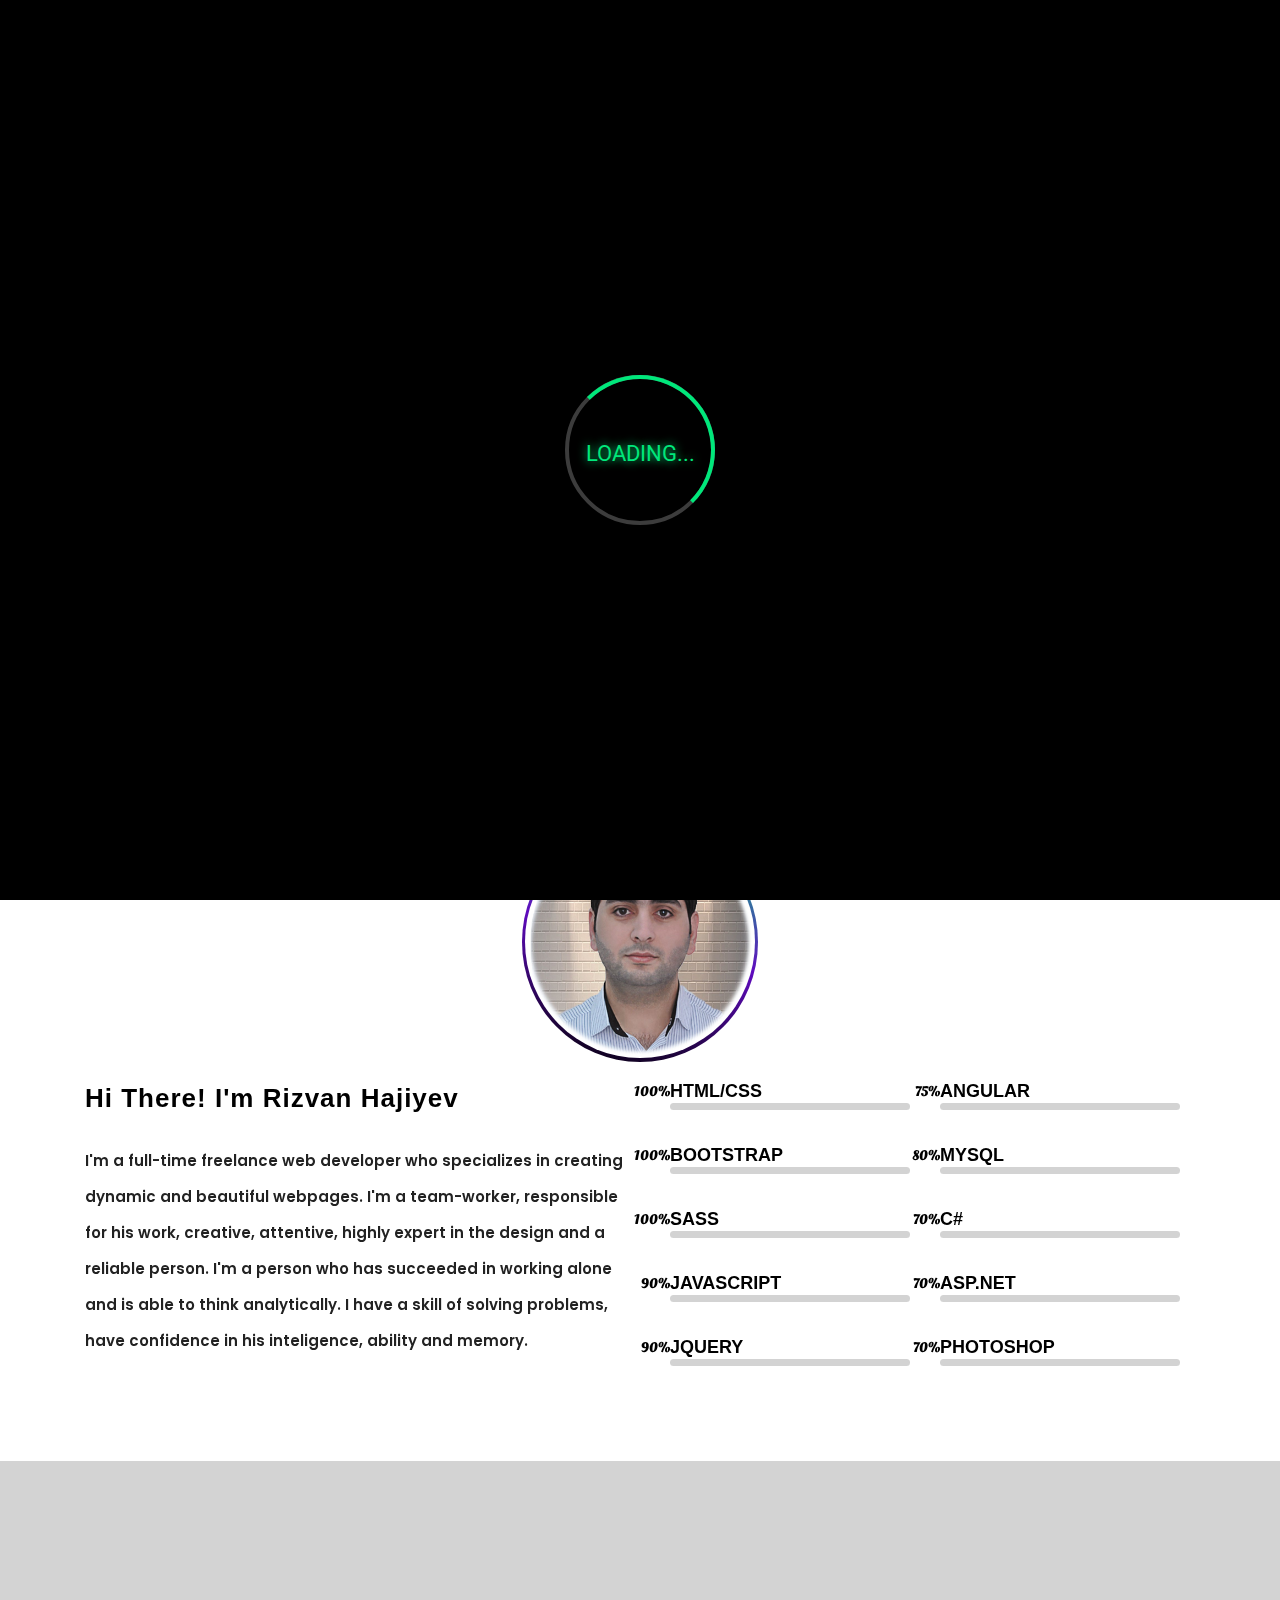
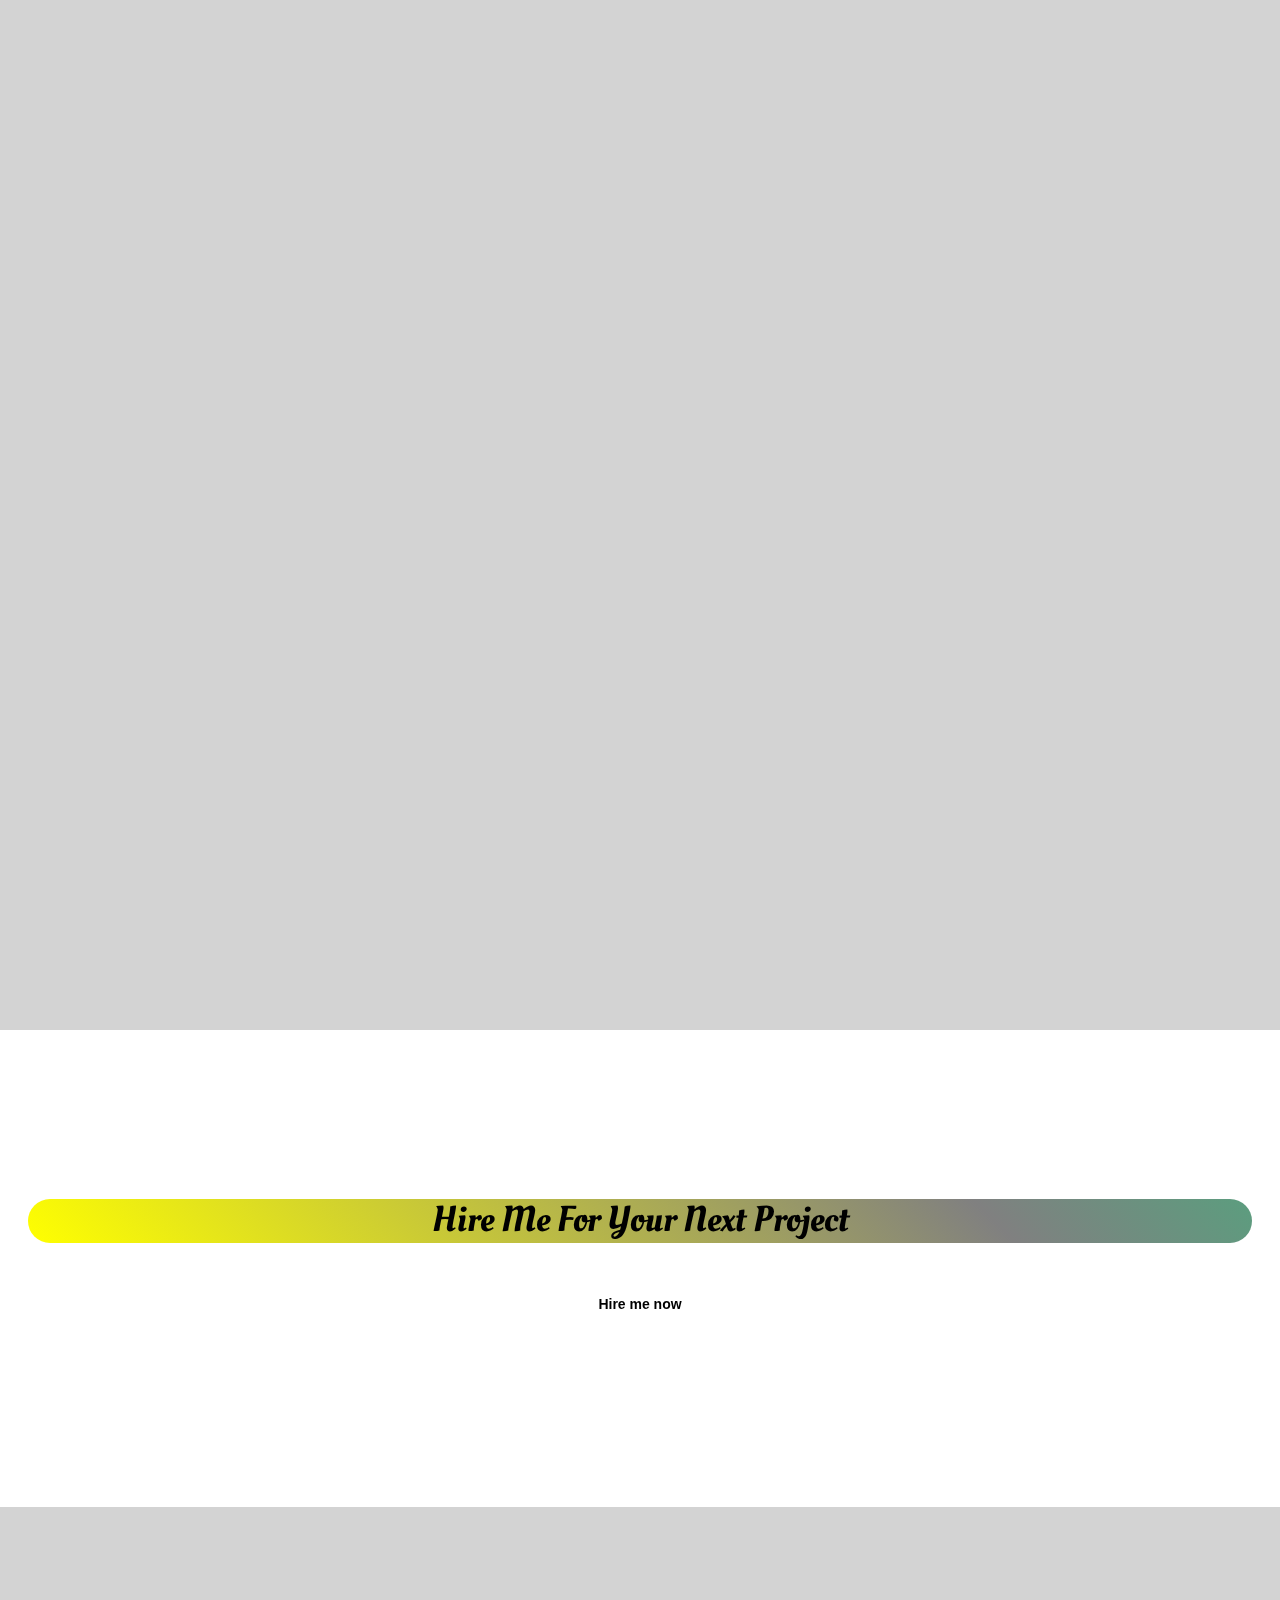
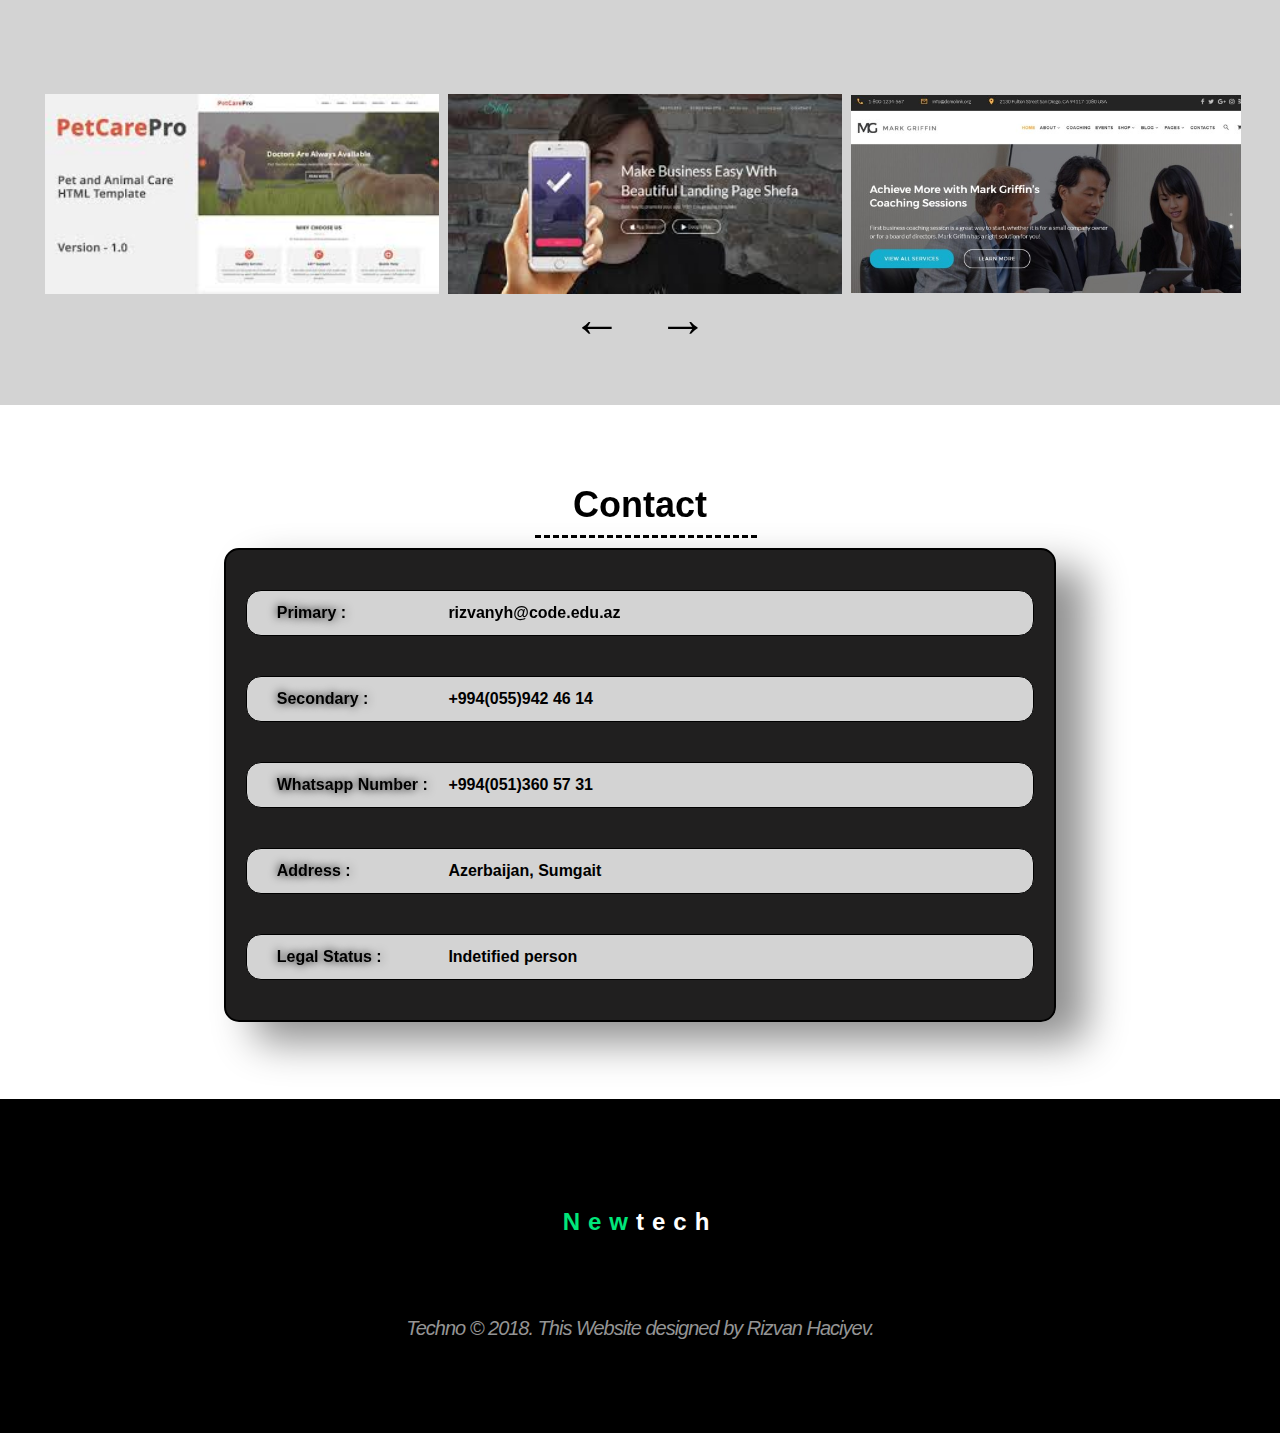
==== commit ae118dba: "Update index.html" ====
--- a/Portfolio/index.html
+++ b/Portfolio/index.html
@@ -298,30 +298,19 @@
               <div class="slide_image">
                 <div class="item">
                   <img src="images/four.png" alt="">
-                  <div class="botlight"><i class="fa fa-long-arrow-right right" aria-hidden="true"></i> Fifth work<i
-                      class="fa fa-long-arrow-left left" aria-hidden="true"></i></div>
                 </div>
                 <div class="item">
                   <img src="images/five.jpg" alt="">
-                  <div class="botlight"><i class="fa fa-long-arrow-right right" aria-hidden="true"></i>First work <i
-                      class="fa fa-long-arrow-left left" aria-hidden="true"></i></div>
-
+                  
                 </div>
                 <div class="item">
                   <img src="images/first.jpg" alt="">
-                  <div class="botlight"><i class="fa fa-long-arrow-right right" aria-hidden="true"></i> Second work<i
-                      class="fa fa-long-arrow-left left " aria-hidden="true"></i></div>
-
                 </div>
                 <div class="item">
                   <img src="images/three.jpg" alt="">
-                  <div class="botlight"><i class="fa fa-long-arrow-right right" aria-hidden="true"></i>Third work <i
-                      class="fa fa-long-arrow-left left" aria-hidden="true"></i></div>
                 </div>
                 <div class="item">
                   <img src="images/second.jpg" alt="">
-                  <div class="botlight"><i class="fa fa-long-arrow-right right" aria-hidden="true"></i> Fourth work<i
-                      class="fa fa-long-arrow-left left" aria-hidden="true"></i></div>
                 </div>
               </div>
             </div>
@@ -414,4 +403,4 @@
   <script src="script/script.js"></script>
 </body>
 
-</html>+</html>
